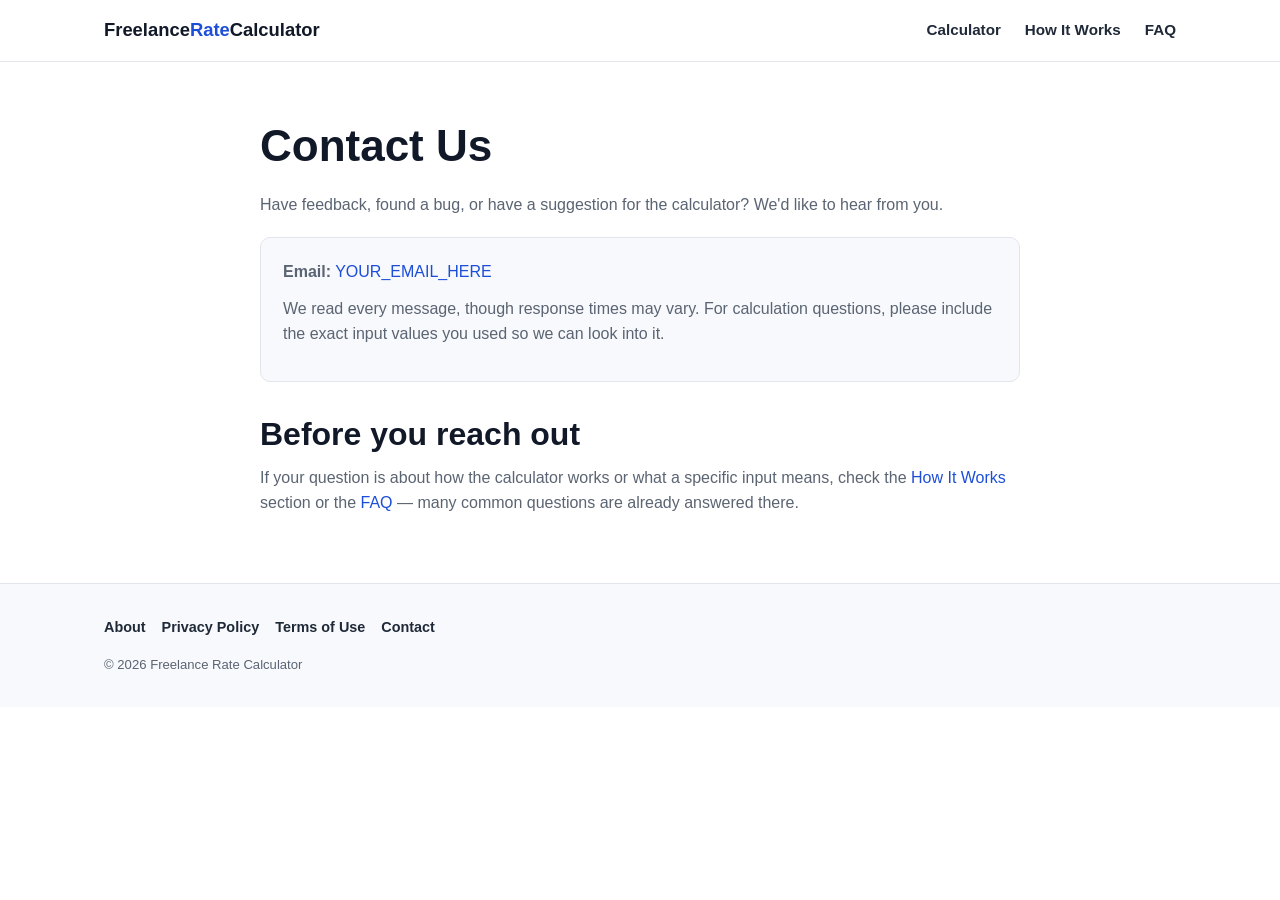
==== contact.html @ 6d27b49d "Add files via upload" ====
<!DOCTYPE html>
<html lang="en">
<head>
<meta charset="UTF-8">
<meta name="viewport" content="width=device-width, initial-scale=1.0">
<title>Contact – Freelance Rate Calculator</title>
<meta name="description" content="Get in touch with the team behind Freelance Rate Calculator.">
<!-- See SITE_URL note in index.html: replace YOUR_DOMAIN_HERE before launch -->
<link rel="canonical" href="https://YOUR_DOMAIN_HERE/contact.html">
<link rel="stylesheet" href="style.css">
</head>
<body>

<header class="site-header">
  <div class="container header-inner">
    <a href="/" class="logo">Freelance<span>Rate</span>Calculator</a>
    <nav class="main-nav" aria-label="Main navigation">
      <a href="index.html#calculator">Calculator</a>
      <a href="index.html#how-it-works">How It Works</a>
      <a href="index.html#faq">FAQ</a>
    </nav>
  </div>
</header>

<main>
  <div class="container page-content">
    <h1>Contact Us</h1>

    <p>Have feedback, found a bug, or have a suggestion for the calculator? We'd like to hear from you.</p>

    <div class="contact-info">
      <!-- Replace YOUR_EMAIL_HERE with your real contact address before launch -->
      <p><strong>Email:</strong> <a href="mailto:YOUR_EMAIL_HERE">YOUR_EMAIL_HERE</a></p>
      <p>We read every message, though response times may vary. For calculation questions, please include the exact input values you used so we can look into it.</p>
    </div>

    <h2>Before you reach out</h2>
    <p>If your question is about how the calculator works or what a specific input means, check the <a href="index.html#how-it-works">How It Works</a> section or the <a href="index.html#faq">FAQ</a> — many common questions are already answered there.</p>
  </div>
</main>

<footer class="site-footer">
  <div class="container footer-inner">
    <nav aria-label="Footer navigation">
      <a href="about.html">About</a>
      <a href="privacy.html">Privacy Policy</a>
      <a href="terms.html">Terms of Use</a>
      <a href="contact.html">Contact</a>
    </nav>
    <p class="footer-copy">&copy; <span id="year"></span> Freelance Rate Calculator</p>
  </div>
</footer>

<script>document.getElementById("year").textContent = new Date().getFullYear();</script>
</body>
</html>
---- style.css ----
/* ---------------------------------------
   Freelance Rate Calculator — Stylesheet
--------------------------------------- */

:root {
  --color-primary: #1d4ed8;
  --color-primary-dark: #1e3a8a;
  --color-primary-light: #eff4ff;
  --color-accent: #0d9488;
  --color-text: #1f2937;
  --color-text-muted: #5b6472;
  --color-border: #e2e5ea;
  --color-bg: #ffffff;
  --color-bg-soft: #f7f9fc;
  --color-error: #b42318;
  --color-error-bg: #fef2f1;
  --radius-md: 10px;
  --radius-lg: 16px;
  --shadow-card: 0 4px 20px rgba(20, 30, 60, 0.08);
  --max-width: 1120px;
  --font-body: -apple-system, BlinkMacSystemFont, "Segoe UI", Roboto, Helvetica, Arial, sans-serif;
}

* {
  box-sizing: border-box;
}

html {
  scroll-behavior: smooth;
}

body {
  margin: 0;
  font-family: var(--font-body);
  color: var(--color-text);
  background: var(--color-bg);
  line-height: 1.55;
  -webkit-font-smoothing: antialiased;
}

.container {
  max-width: var(--max-width);
  margin: 0 auto;
  padding: 0 24px;
}

h1, h2, h3 {
  line-height: 1.25;
  font-weight: 700;
  color: #111827;
}

h1 {
  font-size: clamp(2rem, 4vw, 2.75rem);
  margin: 0 0 16px;
}

h2 {
  font-size: clamp(1.5rem, 3vw, 2rem);
  margin: 0 0 12px;
}

h3 {
  font-size: 1.125rem;
  margin: 0 0 8px;
}

p {
  margin: 0 0 12px;
  color: var(--color-text-muted);
}

a {
  color: var(--color-primary);
  text-decoration: none;
}

a:hover {
  text-decoration: underline;
}

.visually-hidden {
  position: absolute;
  width: 1px;
  height: 1px;
  padding: 0;
  margin: -1px;
  overflow: hidden;
  clip: rect(0, 0, 0, 0);
  white-space: nowrap;
  border: 0;
}

.skip-link {
  position: absolute;
  left: -9999px;
  top: 0;
  background: var(--color-primary);
  color: #fff;
  padding: 10px 16px;
  z-index: 100;
  border-radius: 0 0 8px 0;
}

.skip-link:focus {
  left: 0;
}

/* Focus states */
a:focus-visible,
button:focus-visible,
input:focus-visible,
summary:focus-visible {
  outline: 3px solid var(--color-accent);
  outline-offset: 2px;
}

/* ---------- Header ---------- */

.site-header {
  border-bottom: 1px solid var(--color-border);
  position: sticky;
  top: 0;
  background: rgba(255, 255, 255, 0.95);
  backdrop-filter: saturate(180%) blur(6px);
  z-index: 50;
}

/* Anchor targets need top offset room so the sticky header doesn't cover
   the heading/content when a nav link (#calculator, #how-it-works, #faq)
   jumps the page straight to that section. Without this, the top of each
   target section renders underneath the fixed header. The value is a bit
   larger than the header's typical rendered height (~64-70px) to leave a
   small safety margin across browsers/font-size settings. */
#calculator,
#how-it-works,
#faq {
  scroll-margin-top: 88px;
}

.header-inner {
  display: flex;
  align-items: center;
  justify-content: space-between;
  padding-top: 16px;
  padding-bottom: 16px;
}

.logo {
  font-weight: 800;
  font-size: 1.15rem;
  color: #111827;
}

.logo span {
  color: var(--color-primary);
}

.logo:hover {
  text-decoration: none;
}

.main-nav {
  display: flex;
  gap: 24px;
}

.main-nav a {
  color: var(--color-text);
  font-weight: 600;
  font-size: 0.95rem;
}

.main-nav a:hover {
  color: var(--color-primary);
}

/* ---------- Small-screen header (320px–480px) ----------
   Without this, "FreelanceRateCalculator" plus three nav links don't
   fit on one line under ~480px. Flex items default to min-width: auto,
   so they don't shrink to fit — the row overflows the viewport instead
   of wrapping, causing horizontal scrolling. This wraps the nav onto
   its own line below the logo and trims sizes so both stay within the
   viewport with no horizontal scroll. */
@media (max-width: 480px) {
  .header-inner {
    flex-wrap: wrap;
    justify-content: center;
    row-gap: 8px;
    padding-top: 12px;
    padding-bottom: 12px;
  }

  .logo {
    font-size: 1rem;
  }

  .main-nav {
    width: 100%;
    justify-content: center;
    gap: 16px;
  }

  .main-nav a {
    font-size: 0.88rem;
  }

  /* The header is taller once it wraps to two lines, so anchor-jump
     targets need more clearance than the 88px used on wider screens,
     or the wrapped header would still cover part of the section. */
  #calculator,
  #how-it-works,
  #faq {
    scroll-margin-top: 112px;
  }
}

/* ---------- Hero ---------- */

.hero {
  padding: 64px 0 48px;
  background: linear-gradient(180deg, var(--color-primary-light) 0%, #ffffff 100%);
  text-align: center;
}

.hero-sub {
  max-width: 620px;
  margin: 0 auto 28px;
  font-size: 1.1rem;
}

.btn {
  display: inline-block;
  border: none;
  border-radius: var(--radius-md);
  padding: 14px 28px;
  font-size: 1rem;
  font-weight: 700;
  cursor: pointer;
  transition: transform 0.06s ease, box-shadow 0.15s ease, background 0.15s ease;
}

.btn-primary {
  background: var(--color-primary);
  color: #fff;
  box-shadow: 0 6px 16px rgba(29, 78, 216, 0.28);
}

.btn-primary:hover {
  background: var(--color-primary-dark);
  text-decoration: none;
}

.btn-primary:active {
  transform: translateY(1px);
}

.hero-cta {
  font-size: 1.05rem;
}

/* ---------- Calculator ---------- */

.calculator-section {
  padding: 56px 0;
}

.calculator-grid {
  display: grid;
  grid-template-columns: 1fr;
  gap: 32px;
}

@media (min-width: 860px) {
  .calculator-grid {
    grid-template-columns: 1fr 1fr;
    align-items: start;
  }
}

.calculator-form {
  background: var(--color-bg-soft);
  border: 1px solid var(--color-border);
  border-radius: var(--radius-lg);
  padding: 28px;
}

.form-group {
  margin-bottom: 20px;
}

.form-group label {
  display: block;
  font-weight: 700;
  font-size: 0.92rem;
  margin-bottom: 6px;
  color: #111827;
}

.form-group input {
  width: 100%;
  padding: 12px 14px;
  font-size: 1rem;
  border: 1.5px solid var(--color-border);
  border-radius: var(--radius-md);
  background: #fff;
  color: var(--color-text);
}

.form-group input:focus {
  border-color: var(--color-primary);
}

.field-help {
  font-size: 0.82rem;
  margin: 6px 0 0;
  color: var(--color-text-muted);
}

.field-error {
  font-size: 0.82rem;
  margin: 6px 0 0;
  color: var(--color-error);
  font-weight: 600;
  min-height: 1em;
}

.form-group.has-error input {
  border-color: var(--color-error);
  background: var(--color-error-bg);
}

.btn-calculate {
  width: 100%;
  margin-top: 4px;
}

/* ---------- Results ---------- */

.results-panel {
  position: relative;
}

.results-placeholder {
  border: 2px dashed var(--color-border);
  border-radius: var(--radius-lg);
  padding: 40px 28px;
  text-align: center;
  color: var(--color-text-muted);
  height: 100%;
  display: flex;
  align-items: center;
  justify-content: center;
}

.results-card {
  /* Narrower gradient range (0%–100%, darker blue endpoint) than before.
     The previous #1d4ed8 endpoint combined with the light-blue label
     color (#cbd8ff) measured only ~4.7:1 contrast at the bluest part of
     the card — technically passing WCAG AA (4.5:1) but with almost no
     safety margin for a card that carries the page's primary result.
     #163ca8 keeps the same visual direction with a safer margin. */
  background: linear-gradient(180deg, #0f172a 0%, #163ca8 100%);
  border-radius: var(--radius-lg);
  padding: 32px 28px;
  color: #fff;
  box-shadow: var(--shadow-card);
}

.results-lead {
  margin: 0;
  font-size: 0.95rem;
  color: #dbe6ff;
  font-weight: 600;
}

.results-hourly {
  margin: 4px 0 0;
  font-size: clamp(2.4rem, 6vw, 3.2rem);
  font-weight: 800;
  line-height: 1.1;
}

.results-daily {
  margin: 0 0 20px;
  font-size: 1.05rem;
  color: #dbe6ff;
  font-weight: 600;
}

.results-breakdown {
  margin: 0 0 16px;
  border-top: 1px solid rgba(255, 255, 255, 0.2);
  padding-top: 16px;
}

.breakdown-row {
  display: flex;
  justify-content: space-between;
  align-items: baseline;
  padding: 8px 0;
  border-bottom: 1px solid rgba(255, 255, 255, 0.12);
  gap: 12px;
}

.breakdown-row:last-child {
  border-bottom: none;
}

.breakdown-row dt {
  font-size: 0.88rem;
  color: #dbe6ff;
}

.breakdown-row dd {
  margin: 0;
  font-weight: 700;
  font-size: 1rem;
  text-align: right;
  white-space: nowrap;
}

.results-note {
  margin: 0;
  font-size: 0.82rem;
  color: #dbe6ff;
}

/* ---------- Ad slots ---------- */

.ad-slot {
  min-height: 100px;
  margin: 32px 0;
  border: 1px dashed var(--color-border);
  border-radius: var(--radius-md);
  display: flex;
  align-items: center;
  justify-content: center;
  color: var(--color-text-muted);
  font-size: 0.85rem;
  letter-spacing: 0.05em;
  text-transform: uppercase;
  background: var(--color-bg-soft);
}

/* ---------- How it works ---------- */

.how-it-works {
  padding: 56px 0;
  background: var(--color-bg-soft);
}

.section-intro {
  max-width: 640px;
  font-size: 1.05rem;
  margin-bottom: 32px;
}

.explanation-grid {
  display: grid;
  grid-template-columns: 1fr;
  gap: 24px;
}

@media (min-width: 700px) {
  .explanation-grid {
    grid-template-columns: 1fr 1fr;
  }
}

.explanation-grid article {
  background: #fff;
  border: 1px solid var(--color-border);
  border-radius: var(--radius-md);
  padding: 22px;
}

.explanation-grid p {
  margin: 0;
  font-size: 0.95rem;
}

/* ---------- FAQ ---------- */

.faq {
  padding: 56px 0;
}

.faq-list {
  max-width: 760px;
}

.faq-list details {
  border-bottom: 1px solid var(--color-border);
  padding: 16px 0;
}

.faq-list summary {
  font-weight: 700;
  cursor: pointer;
  color: #111827;
  font-size: 1.02rem;
  list-style: none;
  position: relative;
  padding-right: 28px;
}

.faq-list summary::-webkit-details-marker {
  display: none;
}

.faq-list summary::after {
  content: "+";
  position: absolute;
  right: 0;
  top: -2px;
  font-size: 1.4rem;
  color: var(--color-primary);
}

.faq-list details[open] summary::after {
  content: "\2212";
}

.faq-list details p {
  margin: 12px 0 0;
  font-size: 0.95rem;
}

/* ---------- Footer ---------- */

.site-footer {
  border-top: 1px solid var(--color-border);
  padding: 32px 0;
  background: var(--color-bg-soft);
}

.footer-inner nav {
  display: flex;
  flex-wrap: wrap;
  gap: 16px;
  margin-bottom: 16px;
}

.footer-inner nav a {
  font-size: 0.9rem;
  font-weight: 600;
  color: var(--color-text);
}

.footer-disclaimer {
  font-size: 0.82rem;
  max-width: 720px;
}

.footer-copy {
  font-size: 0.82rem;
  margin: 0;
}

/* ---------- Simple pages (about/privacy/terms/contact) ---------- */

.page-content {
  padding: 56px 0;
  max-width: 760px;
  margin: 0 auto;
}

.page-content h1 {
  margin-bottom: 20px;
}

.page-content h2 {
  margin-top: 32px;
}

.page-content ul {
  color: var(--color-text-muted);
}

.contact-info {
  background: var(--color-bg-soft);
  border: 1px solid var(--color-border);
  border-radius: var(--radius-md);
  padding: 22px;
  margin-top: 20px;
}
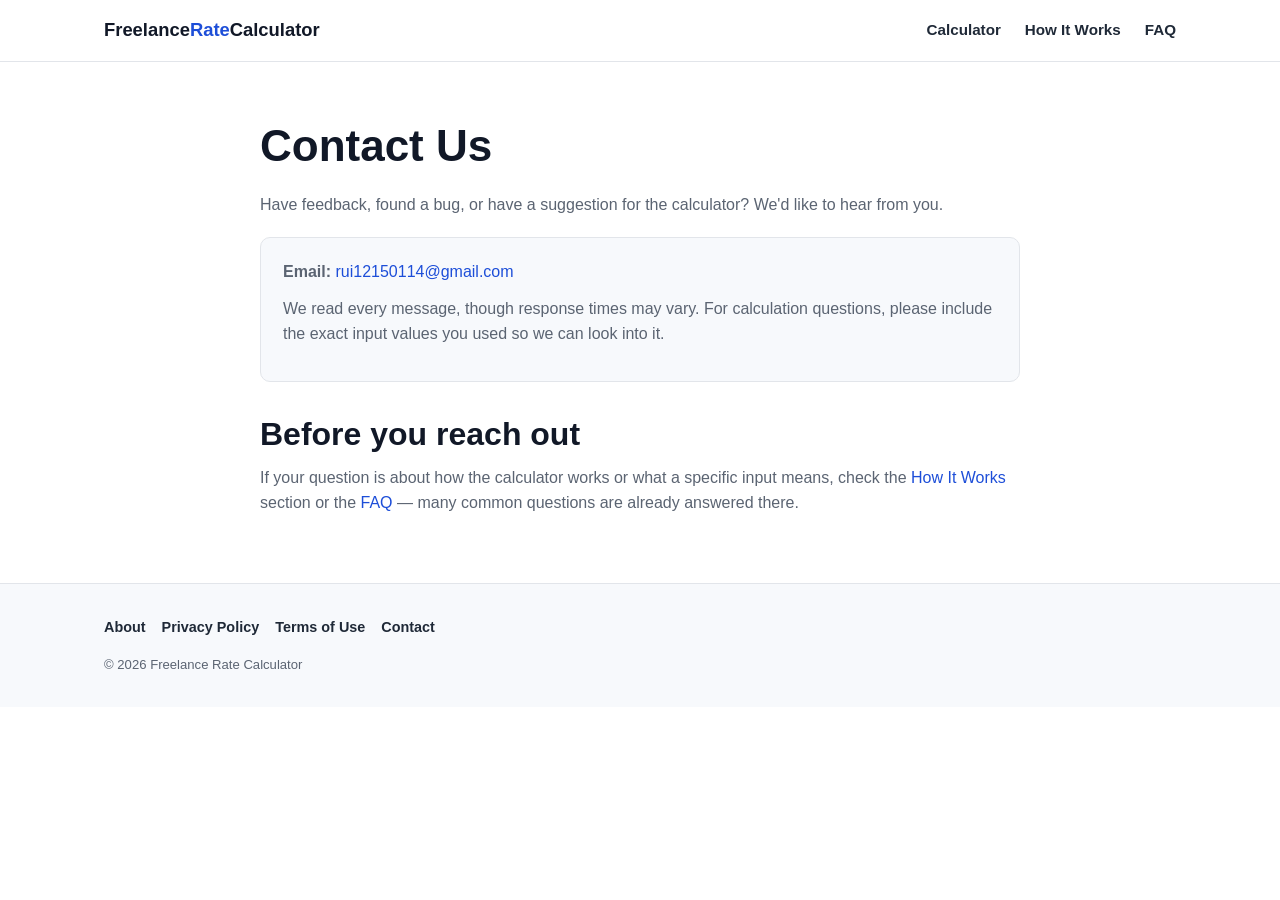
==== commit 031928c4: "Update contact information in contact.html" ====
--- a/contact.html
+++ b/contact.html
@@ -5,8 +5,8 @@
 <meta name="viewport" content="width=device-width, initial-scale=1.0">
 <title>Contact – Freelance Rate Calculator</title>
 <meta name="description" content="Get in touch with the team behind Freelance Rate Calculator.">
-<!-- See SITE_URL note in index.html: replace YOUR_DOMAIN_HERE before launch -->
-<link rel="canonical" href="https://YOUR_DOMAIN_HERE/contact.html">
+<!-- See SITE_URL note in index.html: replace rui12150114@gmail.com before launch -->
+<link rel="canonical" href="https://rui12150114@gmail.com/contact.html">
 <link rel="stylesheet" href="style.css">
 </head>
 <body>
@@ -29,8 +29,8 @@
     <p>Have feedback, found a bug, or have a suggestion for the calculator? We'd like to hear from you.</p>
 
     <div class="contact-info">
-      <!-- Replace YOUR_EMAIL_HERE with your real contact address before launch -->
-      <p><strong>Email:</strong> <a href="mailto:YOUR_EMAIL_HERE">YOUR_EMAIL_HERE</a></p>
+      <!-- Replace rui12150114@gmail.com with your real contact address before launch -->
+      <p><strong>Email:</strong> <a href="mailto:rui12150114@gmail.com">rui12150114@gmail.com</a></p>
       <p>We read every message, though response times may vary. For calculation questions, please include the exact input values you used so we can look into it.</p>
     </div>
 
